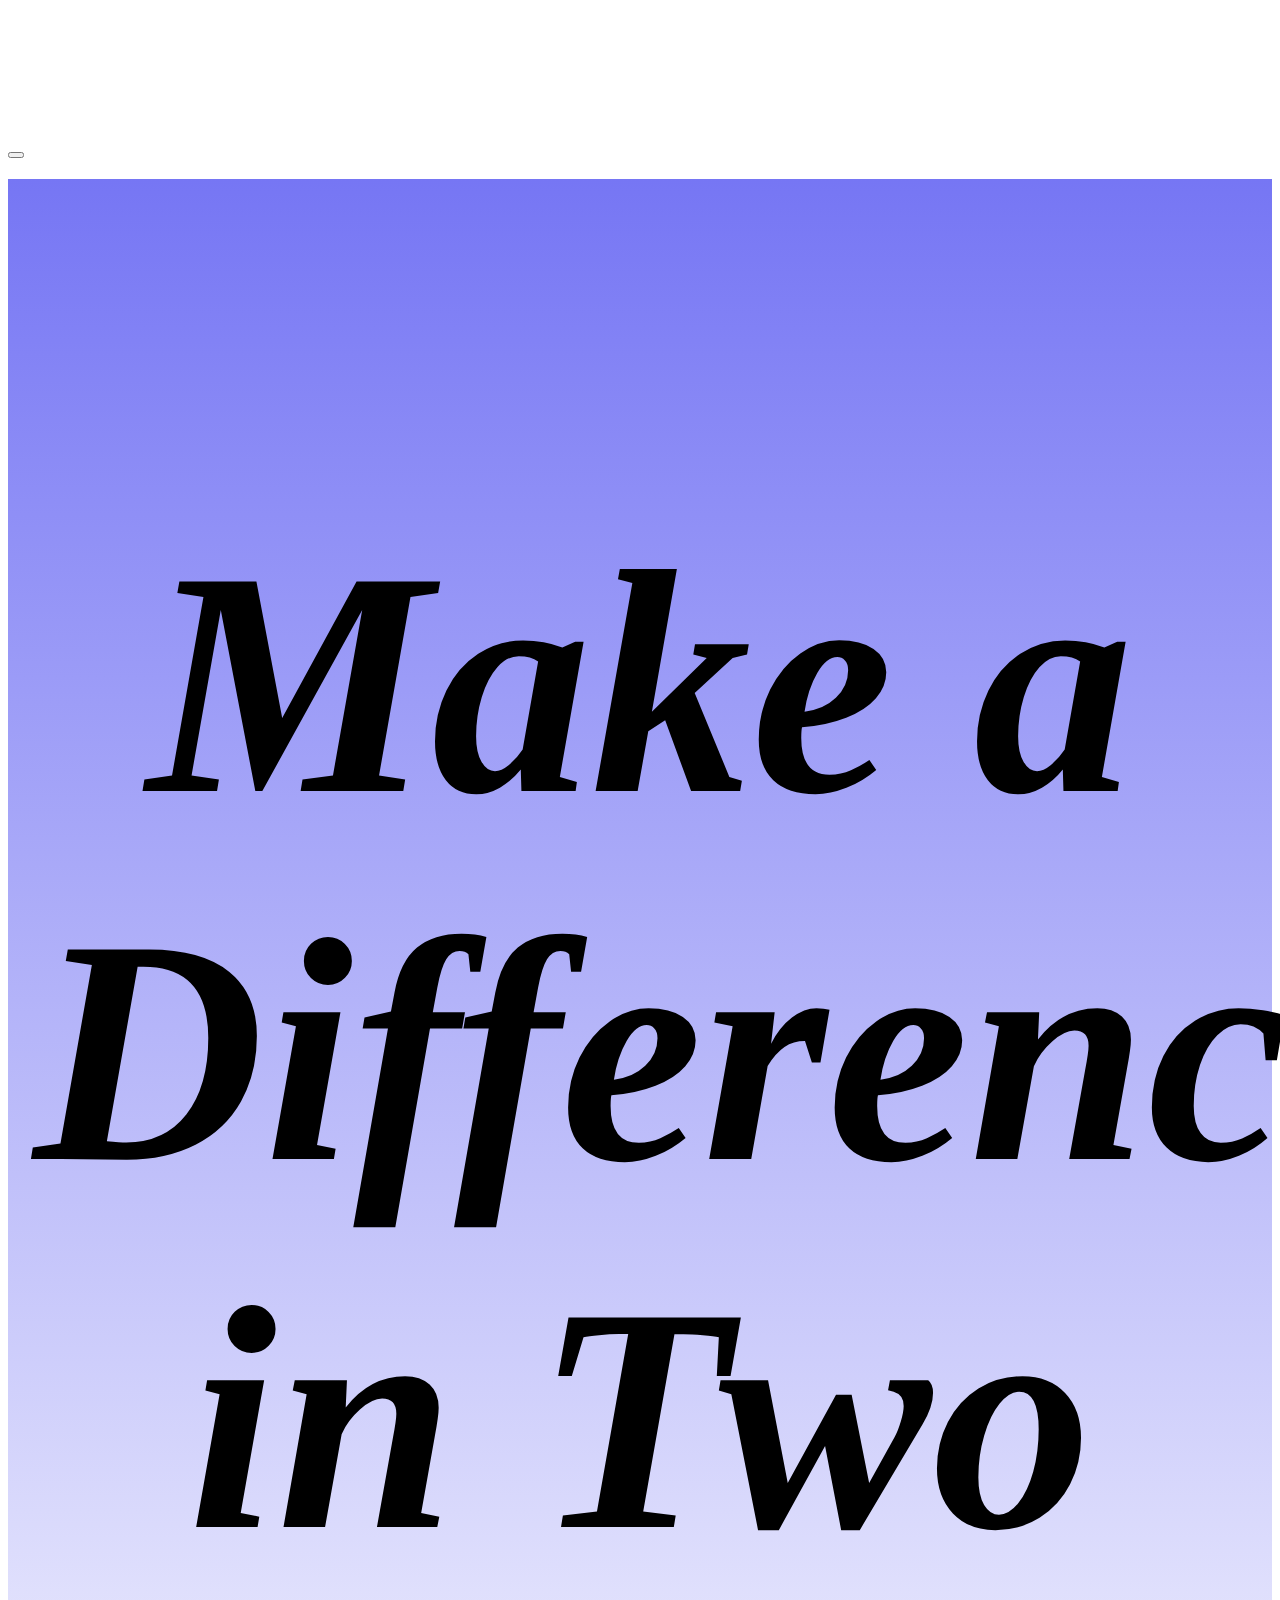
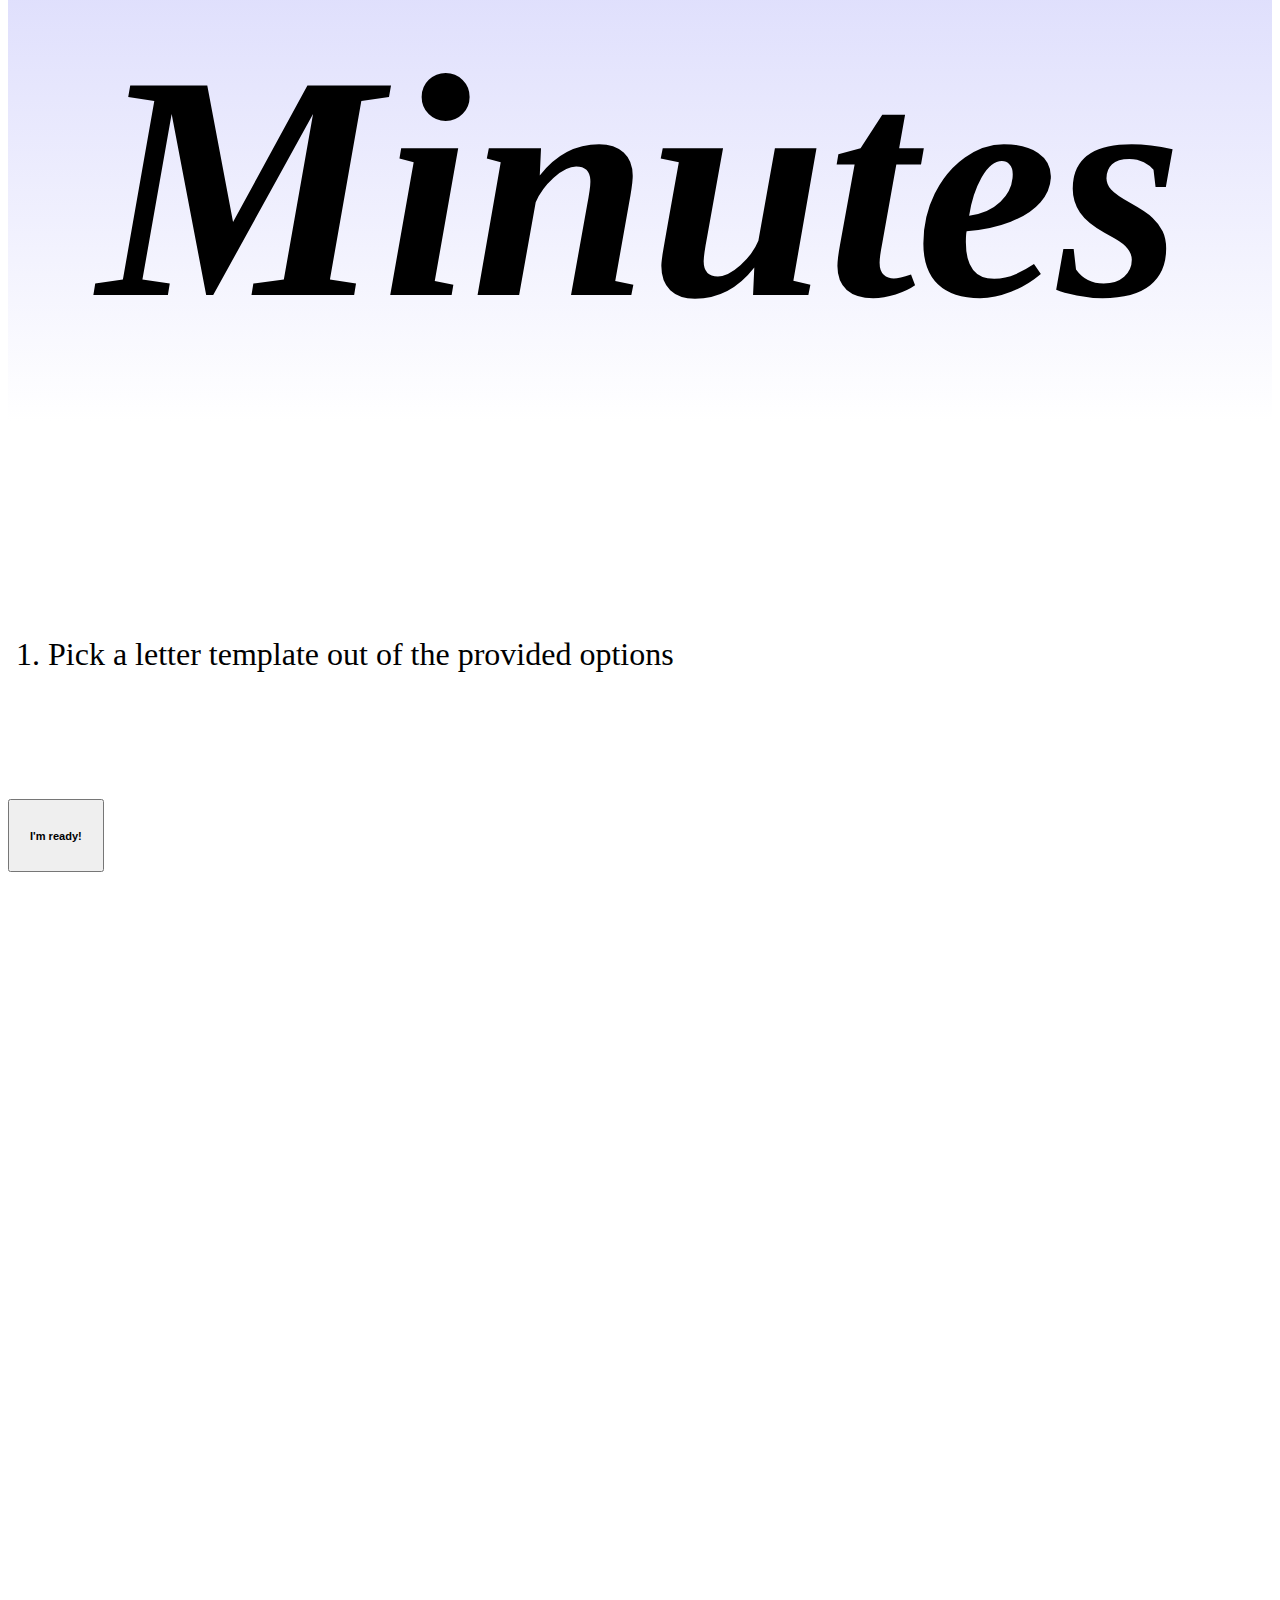
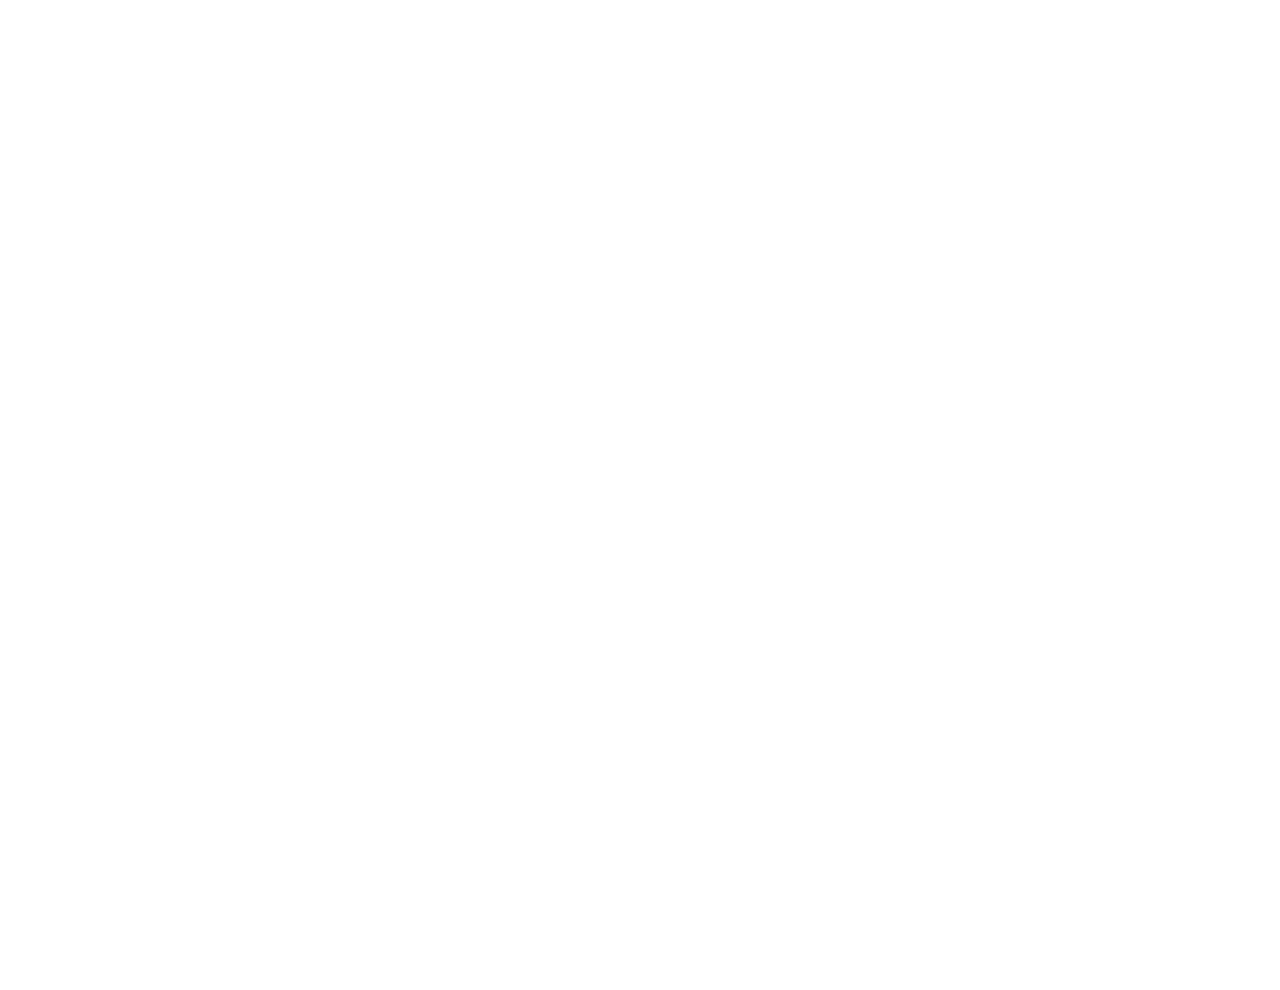
==== letterWriting.html @ d70fb276 "Add files via upload" ====
<!-- on state policy on densification -->
<!-- rate of densification is what's concerning -->
<!-- appropriate development, appropriate rate -->
<!-- say something emotional at the beginning -->
<!-- one letter counts as 30 people - make a difference -->

<!-- pages -->
  <!-- introduce densification issues - key terms and description -->
  <!-- letter writing page - sent to clerk and ask that it's forwarded as official correspondence - mayor in council -->
  <!-- info to resources - events, contacts -->

<!DOCTYPE html>
<html lang="en">
<head>
    <link href="styles.css" rel="stylesheet">
    <link href="https://cdn.jsdelivr.net/npm/bootstrap@5.3.2/dist/css/bootstrap.min.css" rel="stylesheet" integrity="sha384-T3c6CoIi6uLrA9TneNEoa7RxnatzjcDSCmG1MXxSR1GAsXEV/Dwwykc2MPK8M2HN" crossorigin="anonymous">
    <title>Letter Writing</title>
</head>
<body>

    <!--  -->
  
  <!-- *********navigation********** -->

    <!-- *******navigation******** -->
    <div class="collapse" id="navbarToggleExternalContent" data-bs-theme="dark">
      <div class="bg-dark p-4">
        <span class="text-body-secondary"><a href="index.html">Home</a></span><br>
        <span class="text-body-secondary"><a href="letterWriting.html">Letter Writing</a></span><br>
        <span class="text-body-secondary"><a>More Info</a></span><br>
      </div>
    </div>
    <nav class="navbar navbar-dark bg-dark">
      <div class="container-fluid">
        <h3 id="title">Kingston Sustainable Development</h3>
        <button class="navbar-toggler" type="button" data-bs-toggle="collapse" data-bs-target="#navbarToggleExternalContent" aria-controls="navbarToggleExternalContent" aria-expanded="false" aria-label="Toggle navigation">
          <span class="navbar-toggler-icon"></span>
        </button>
      </div>
    </nav>



  <!-- *********header******** -->
  <header class="banner">
    <!-- <h1>Inner Harbour</h1> -->
    <h1 class="display-1" style="padding: 2%; padding-bottom: 4%;"><b><em>Make a Difference in Two Minutes</b></em></h1>
  </header>  
  
      


  <!-- ************how it works********* -->
  <div class="container" id="explanation">



    <div style="font-size: 2em;" class="instructions container">
      <ol>
        <li id="simple" style="transition-duration: 0.5s;" class="h3">Pick a letter template out of the provided options</li>
        <li id="efficient" style="transition-duration: 0.5s;" class="h3">Personalize the letter by signing your name</li>
        <li id="effective" style="transition-duration: 0.5s;" class="h3">Send it to the city!</li>
      </ol>
      <button class="btn btn-success h5" id="ready" style="padding:10px 20px;margin: 20px 0px;"><h5>I'm ready!</h5></button>
    </div>

  </div>



    <!-- ********** step 1 ********* -->

<article>
    <div class="step1 step-container container">

      <h2 class="step">Step 1: Pick a Letter Template</h2>

      <label for="letterChoice" class="h4">Choose your letter template:</label>

      <select name="letterChoice" id="letterChoice" style="padding: 5px 10px;border-radius: 10px;" class="h4">
        <option value="chooseLetter">Choose a template</option>
        <option value="letter1">Letter 1</option>
        <option value="letter2">Letter 2</option>
        <option value="letter3">Letter 3</option>
      </select>
      
      <div class="accordion" id="accordionExample">
        <div class="card">
          <div class="card-header" id="headingOne">
            <h5 class="mb-0">
              <h4 type="button" data-toggle="collapse" data-target="#collapseOne" aria-expanded="true" aria-controls="collapseOne">
                Letter Option #1 (click to view)
              </h4>
            </h5>
          </div>
            <div id="collapseOne" class="collapse" aria-labelledby="headingOne" data-parent="#accordionExample">
              <div class="card-body" id="letterOne">
                TO: THE CITY HALL CLERK OF KINGSTON, ONTARIO;
REQUEST TO BE FORWARDED AS OFFICIAL CORRESPONDENCE TO THE MAYOR, COUNCIL, AND ALL RELEVANT STAFF ON PLANNING AND DEVELOPMENT ISSUES <br>
Dear Mayor, Kingston City Council, and Council Staff
My name is ________. I am writing as a concerned citizen of Kingston, who urges you to strongly consider the alarming rate of commercial development and densification currently occurring in Kingston’s historic downtown. 
I recognize the positive impact of development on access to housing and enhancing our downtown core. and do not believe that the city should adopt an “anti-development” attitude. However, I also am firm in my belief that we, as citizens, and you as our government, have the obligation to protect the unique historical character of Kingston with development that is appropriate to the scale of our downtown. 
As proud Kingstonians, we also have the obligation to protect those who don’t have the voice to advocate for themselves - our environment. I implore you to consider the impact of densification on our trees, our turtles, and other wildlife and elements of the natural world who themselves do not have a voice to raise on this issue. 
For the sake of protecting the history, character, and environment of our special city, I ask you to please consider the extent, rate, and scale at which you adopt ongoing and future densification projects in Kingston’s downtown core and surrounding areas.
Thank you so much for your consideration.
Sincerely,
__________

              </div>
            </div>
          </div>
          <div class="card">
            <div class="card-header" id="headingTwo">
              <h5 class="mb-0">
                <h4 class="collapsed" type="button" data-toggle="collapse" data-target="#collapseTwo" aria-expanded="false" aria-controls="collapseTwo">
                  Letter Option #2 (click to view)
                </h4>
              </h5>
            </div>
            <div id="collapseTwo" class="collapse" aria-labelledby="headingTwo" data-parent="#accordionExample">
              <div class="card-body">
                TO: THE CITY HALL CLERK OF KINGSTON, ONTARIO;
REQUEST TO BE FORWARDED AS OFFICIAL CORRESPONDENCE TO THE MAYOR, COUNCIL, AND ALL RELEVANT STAFF ON PLANNING AND DEVELOPMENT ISSUES <br>
Dear Mayor, Kingston City Council, and Council Staff
My name is ________, and I am writing to raise my voice on the issue of densification in downtown Kingston. If left unchecked, I am concerned that the current rate of densification that we are seeing poses risks to the environment, local businesses, and historical character of our unique “Limestone City.”
I applaud the efforts of the city to reduce urban sprawl, improve the downtown core’s economic promise, and increase affordable housing in our beautiful city. However valiant these initiatives have been, in seeking social progress, we must not compromise the most special aspects of Kingston: our historic downtown core and our rich natural environment. 
I am not asking the council to stop all development and densification efforts, as this would be antithetical to our shared goals of growth and improvement of our city for all Kingstonians. I instead implore you to wield your power and responsibility as council with wisdom, by ensuring that appropriate development happens, at an appropriate rate, and at an appropriate scale when considering which projects to implement in our city.
Thank you so much for your consideration.
Sincerely,
__________

              </div>
            </div>
          </div>
          <div class="card">
            <div class="card-header" id="headingThree">
              <h5 class="mb-0">
                <h4 class="collapsed" type="button" data-toggle="collapse" data-target="#collapseThree" aria-expanded="false" aria-controls="collapseThree">
                  Letter Option #3 (click to view)
                </h4>
              </h5>
            </div>
            <div id="collapseThree" class="collapse" aria-labelledby="headingThree" data-parent="#accordionExample">
              <div class="card-body">
                TO: THE CITY HALL CLERK OF KINGSTON, ONTARIO;
REQUEST TO BE FORWARDED AS OFFICIAL CORRESPONDENCE TO THE MAYOR, COUNCIL, AND ALL RELEVANT STAFF ON PLANNING AND DEVELOPMENT ISSUES <br>
Dear Mayor, Kingston City Council, and Council Staff
My name is ________. In writing this letter today, I appeal to your sense of duty and care as a proud Kingstonian, who is concerned about the impacts of rapid development and densification that is taking place in our historic downtown. I am writing to speak out to protect the future of our city, environment, and home. 
Specifically, I am concerned with the lack of information and transparency on how the council proposes to maintain the heritage of the downtown while also planning for one of the greatest population influxes in the past century - an increase in population in the thousands. I am also worried about how densification will impact our nature and access to green spaces, and all of the animal and plant species who rely on the beautiful natural environment of Kingston as their home.
I believe that processes of development and densification in our downtown absolutely do provide benefits to those who live in our city, now and in the future. However, not all densification is created equal.  To employ a responsible mindset when developing and densifying, the council must consider the impacts of such projects on all aspects of our city, including our historical character, our environment, and the well-being of our residents. 
Sincerely,
__________

              </div>
            </div>
          </div>
        </div>
        <button class="btn btn-success h5" id="next1" style="margin: 20px 0px"><h5>Continue to Step 2 ➜</h5></button>

    </div>




    <!-- *********letter  ********** -->
    
    
    <!-- <div class="letter container">
        <p>Dear Official name</p>
        <p>Lorem ipsum, dolor sit amet consectetur adipisicing elit. Saepe, ullam labore nam impedit veniam dicta, accusantium doloremque at ea eos inventore quae consequuntur unde, neque tempora? Blanditiis aspernatur repellendus ullam?</p>
        <p>blah blah</p>
        <p>from,</p><br>
        <p id="name-text">your full name</p> 
    </div> -->





    <!-- ********step 2********* -->

    <div class="step2 step-container container">
      <div class="form">

      <h2 class="step">Step 2: Sign Your Name</h2>
      <!-- *********form********** -->
      <!-- name, where your from, position -->
      <!-- feature previous barrie event as upcoming then previous featured event -->
      <!-- gala semi formal no clear cuts kingston nov 4 -->
      <!-- info in most recent news letter for semi formal -->
      <!-- <form class="form-control container" style="width: 50% !important;"> -->
        <h4>Personalize Your Letter</h4>  
          <div class="mb-3">
                <label class="form-label h6" for="fname" style="width: 50% !important;">Full Name:</label>
                <input class="form-control" type="text" id="fname" name="fname">
          </div>
        
        </div>
        <button class="btn btn-success h5" id="next2" style="margin: 10px 0px;"><h5>Continue to Step 3 ➜</h5></button>
      <!-- </form> -->
  </div>

    <!-- *********step 3******** -->
    <div class="step3 step-container container">
    <h2 class="step">Step 3: Send it to the City!</h2>
    <h4>Here's your letter:</h4>
    <p id="textbox">Lorem ipsum, dolor sit amet consectetur adipisicing elit. Hic voluptatum numquam harum laudantium. Necessitatibus incidunt eos nisi! Sint magnam illo, voluptate nihil molestias, neque modi expedita rem deserunt voluptates exercitationem.</p>
    <!-- buttons -->
    <div class="buttons"> 
      <button class="btn btn-success after-form"><a href="mailto:bjohnson@cityofkingston.ca?bcc=robin.and26@gmail.com&subject=Sustainable Development in Kingston&body=Some body text here"><h5>Send Your Letter to the Mayor</h5></a></button><br>
    </div>
  </div>
  </article>

    

    <script src="https://cdn.jsdelivr.net/npm/jquery@3.5.1/dist/jquery.min.js"></script>
    <script src="https://cdn.jsdelivr.net/npm/bootstrap@4.5.2/dist/js/bootstrap.min.js"></script>
    <script src="https://cdn.jsdelivr.net/npm/@popperjs/core@2.11.8/dist/umd/popper.min.js" integrity="sha384-I7E8VVD/ismYTF4hNIPjVp/Zjvgyol6VFvRkX/vR+Vc4jQkC+hVqc2pM8ODewa9r" crossorigin="anonymous"></script>
    <script src="https://cdn.jsdelivr.net/npm/bootstrap@5.3.2/dist/js/bootstrap.min.js" integrity="sha384-BBtl+eGJRgqQAUMxJ7pMwbEyER4l1g+O15P+16Ep7Q9Q+zqX6gSbd85u4mG4QzX+" crossorigin="anonymous"></script>
    <script src="script.js"></script>
</body>
</html>
---- styles.css ----
a{
    text-decoration: none !important;
    color: white !important;
    transition-duration: 0.3s;
}

a:hover{
    color:green !important;
}

nav{
    padding: 20px 0px !important;
}





body {
background-color:white !important;
}

.exp-container{
    display: flex !important;
    flex-wrap: wrap !important;
    gap: 40px;
}

.blue-block{
    background-color: rgba(117, 117, 254, 0.301);
    padding: 20px 40px;
    margin-left: 20px;
    
}

.green-block{
    background-color: rgba(180, 239, 180, 0.3);
    padding: 20px 40px;
}

.flexProCons{
    display: flex;
    flex-wrap: wrap;
    gap: 5px;
}

.info{
    box-sizing: border-box;
    width: 50%;
    flex:1;
    margin: 0 20px;
}

.prosCons{
    width:50%;
    margin: 0 20px;

}
  



.banner{
    background-image: linear-gradient(rgb(118, 118, 244), white);
    color:black;
    text-align: center;
    padding-top: 80px;
    font-size: 10em !important;

}

#title{
    color:white !important;
    border-radius: 10px 0px 0px 10px;
}

nav a{
    color: white !important;
    margin: 20px;
}

.navbar-nav a{
    color:white !important;
}

article{
    margin:2%;
    color:black;
}

.step{
    padding: 10px 0px;
    color: black;
}

.step-container {
    position: relative;
    width: 90%; /* Adjust the width as needed */
    /* height: 200px;  */

.step2{
    position: absolute;
    top:20%;
}

.step1 .step2 .step3{
    padding:2% 0%;
}

.accordion{
    padding: 3% 0%;
    width: 80%;
}


select{
    border-radius: 10px;
    outline: #d3e2d9 2px solid;
    padding: 0.5% 0%;
}

label{
    padding:1.5% 0%;
}

.form{
    width:40%;
}

button{
    padding: 0.5% 2% !important;
}

#explanation{
    display: flex !important;
    gap: 20px;
}

.hop-animation {
    text-align: center;
}

@keyframes hop {
    0% {
        transform: translateY(0); /* Initial position */
    }
    50% {
        transform: translateY(-20px); /* Hop up */
    }
    100% {
        transform: translateY(0); /* Back to the initial position */
    }
}

.hop-animation h1 {
    animation: hop 1s ease-in-out;
}

@media (max-width: 600px) {
    .exp-container {
      flex-direction: column;
    }
  
    .info,
    .prosCons {
      width: 80%;
    }
  }

.grey-section{
    background-color: rgb(239, 237, 237) !important;
    padding: 20px 0px;
}
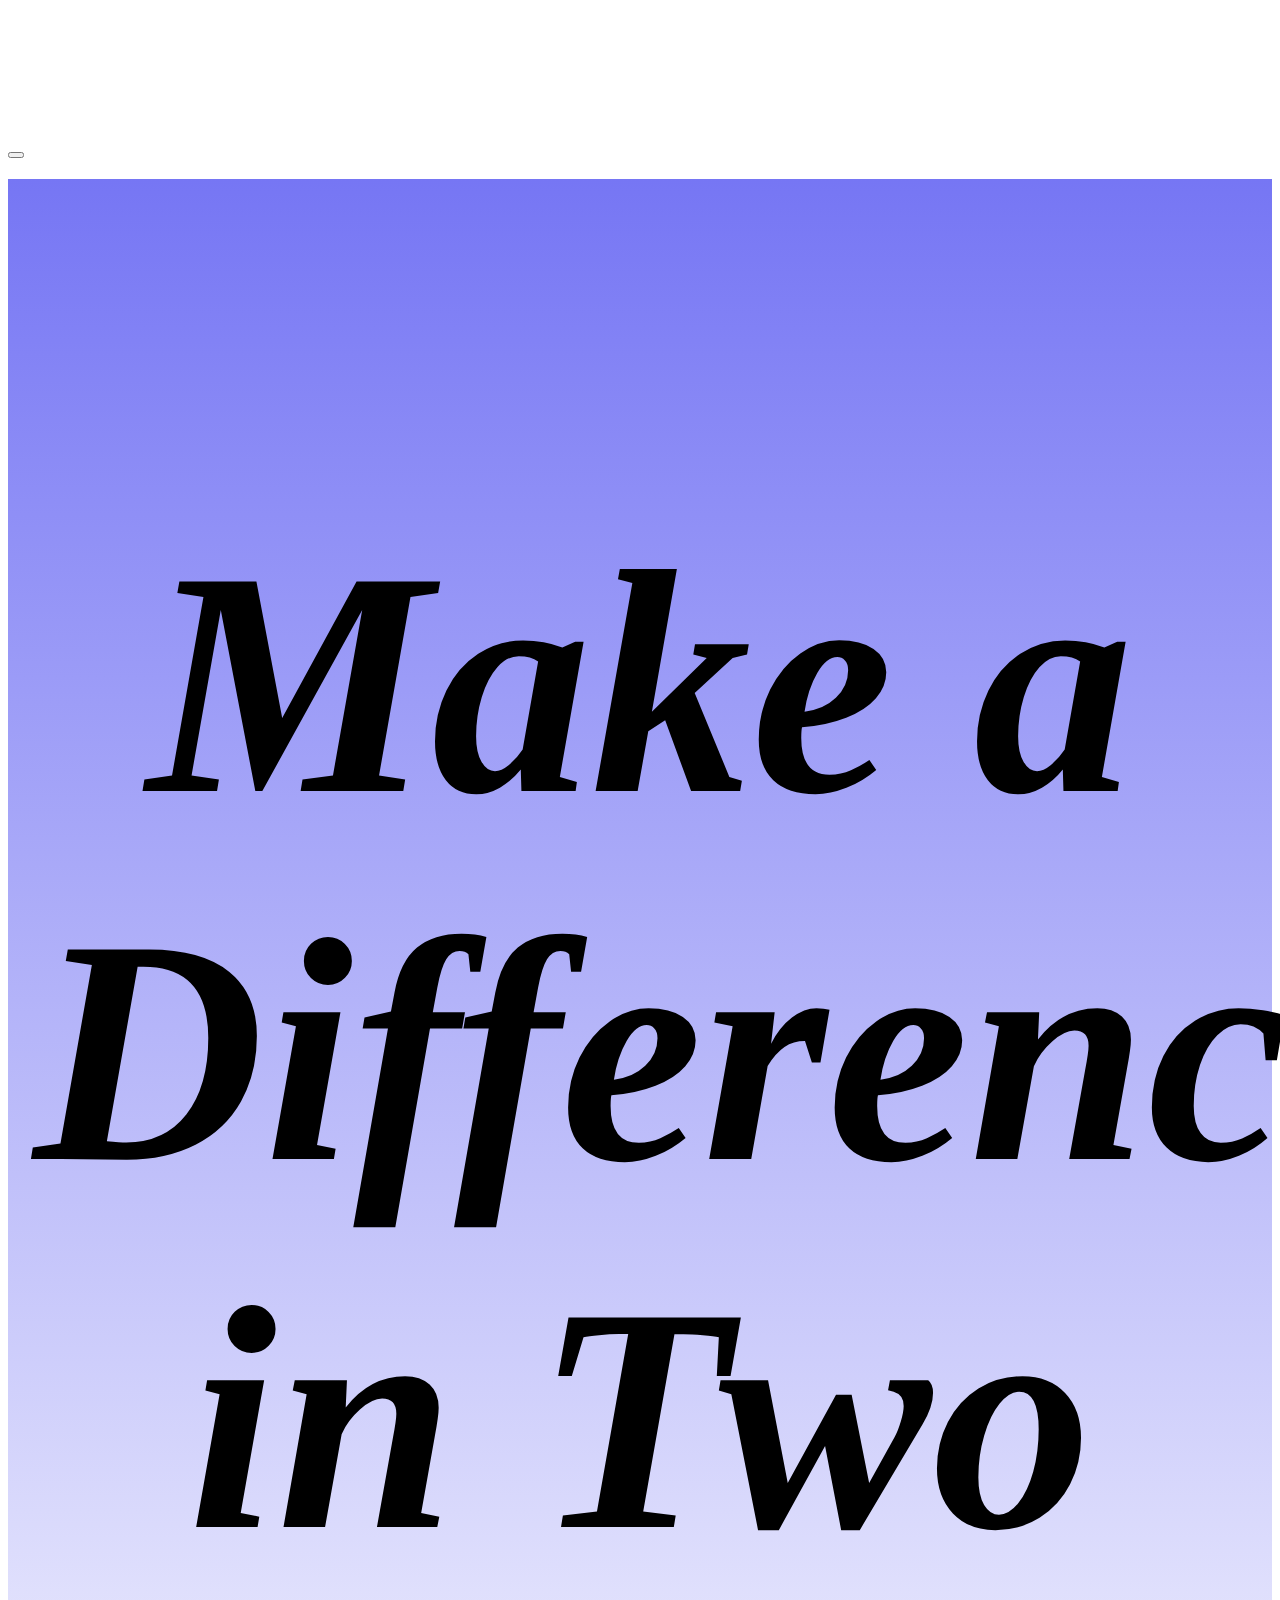
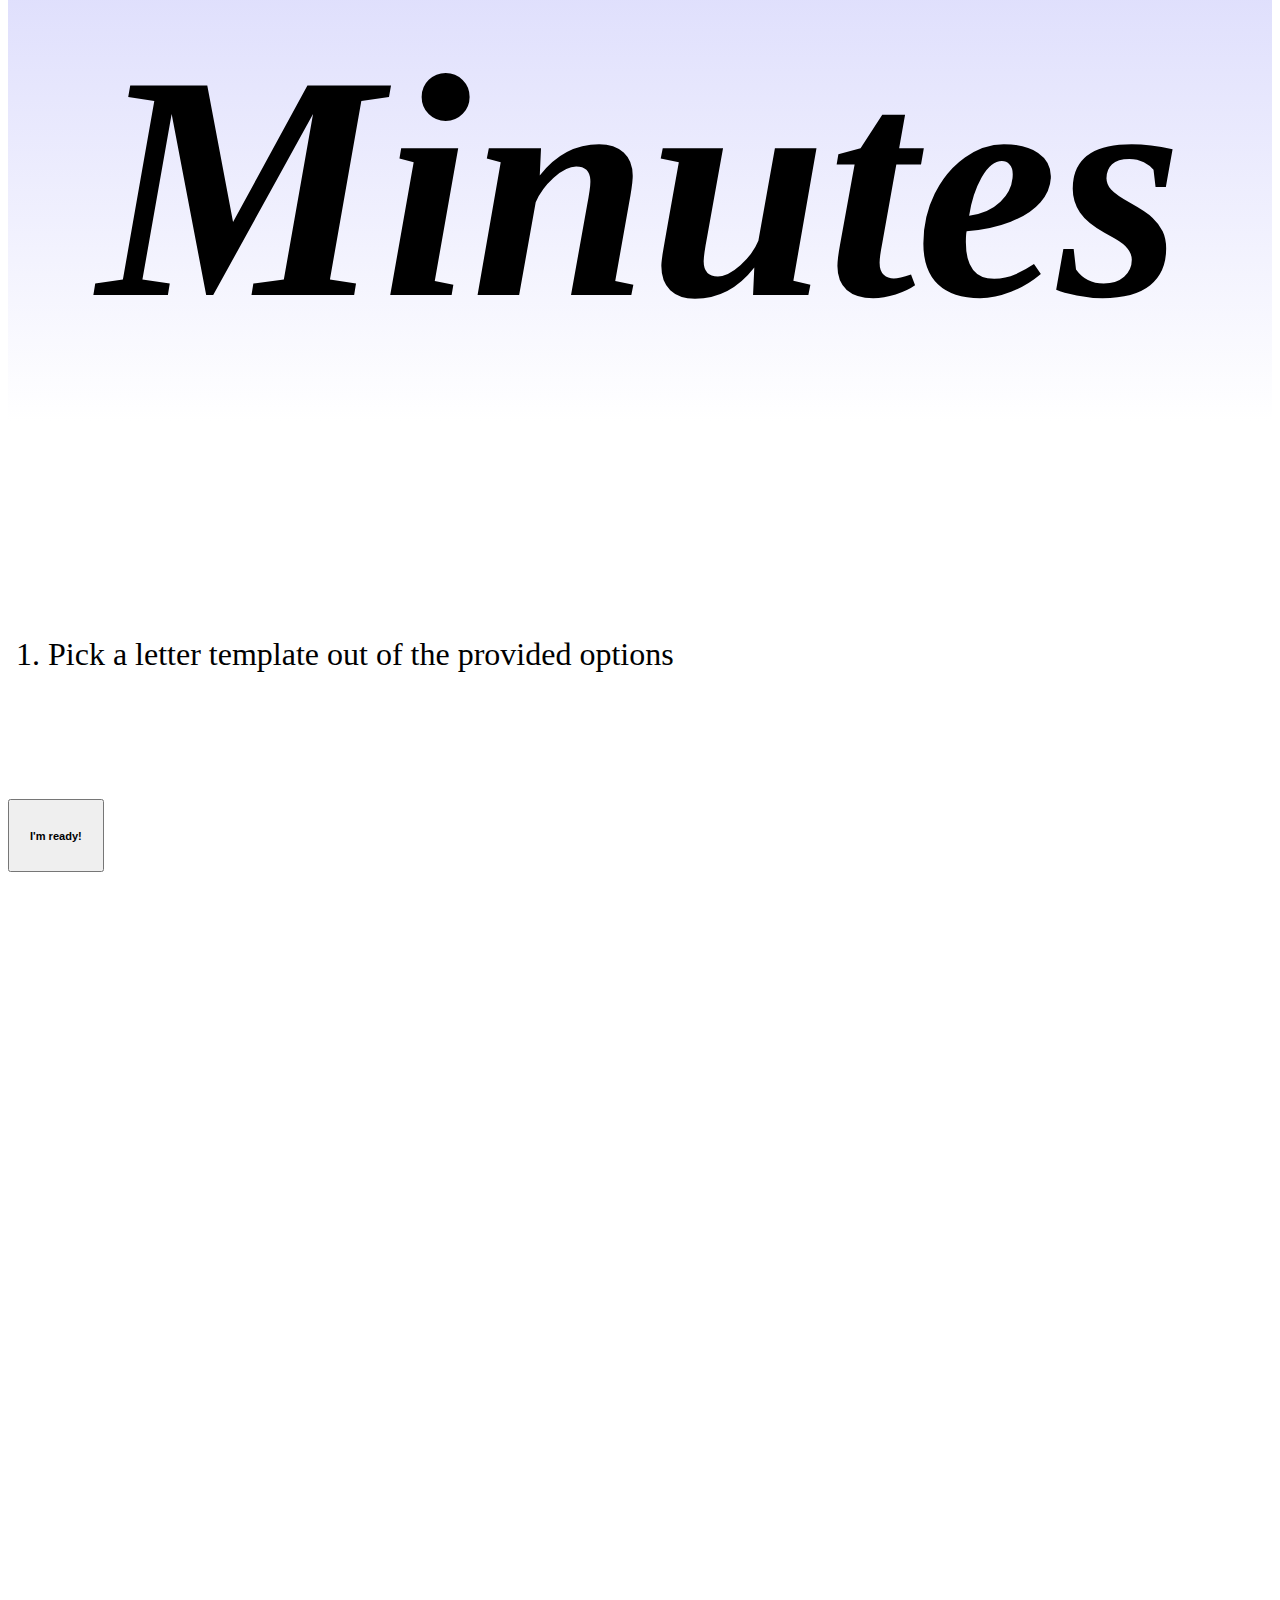
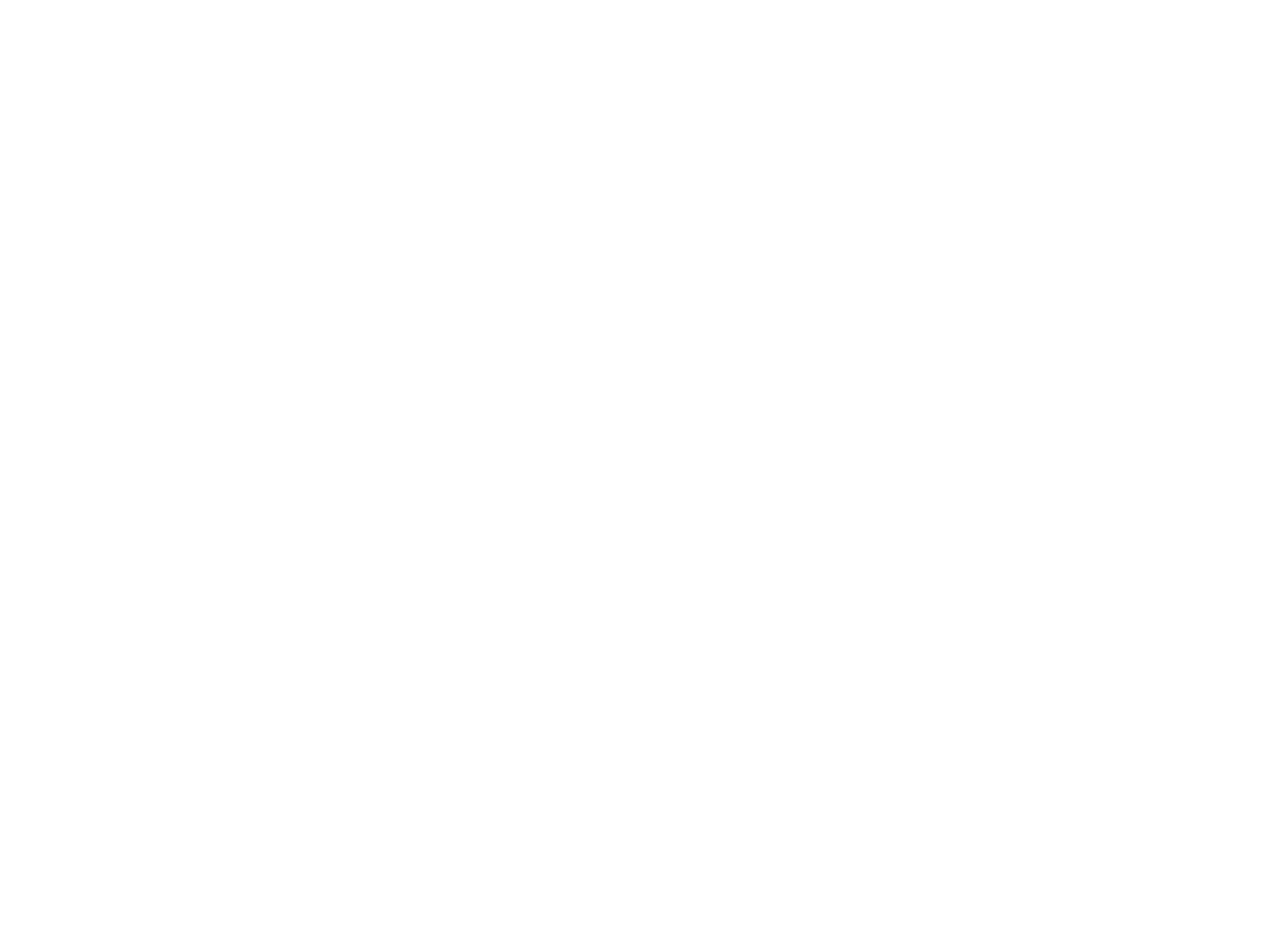
==== commit 513e1193: "Add files via upload" ====
--- a/letterWriting.html
+++ b/letterWriting.html
@@ -207,7 +207,9 @@
     <p id="textbox">Lorem ipsum, dolor sit amet consectetur adipisicing elit. Hic voluptatum numquam harum laudantium. Necessitatibus incidunt eos nisi! Sint magnam illo, voluptate nihil molestias, neque modi expedita rem deserunt voluptates exercitationem.</p>
     <!-- buttons -->
     <div class="buttons"> 
-      <button class="btn btn-success after-form"><a href="mailto:bjohnson@cityofkingston.ca?bcc=robin.and26@gmail.com&subject=Sustainable Development in Kingston&body=Some body text here"><h5>Send Your Letter to the Mayor</h5></a></button><br>
+      <!-- <button class="btn btn-success after-form"><a href="mailto:bjohnson@cityofkingston.ca?cc=robin.and26@gmail.com&bcc=robin.and26@gmail.com&subject=Mail from our Website&body=Some body text here">Send Your Letter to the Mayor</a></button><br> -->
+      <a class="btn btn-success after-form" id="send" href="mailto:bjohnson@cityofkingston.ca?cc=robin.and26@gmail.com, anotheremail@example.com, &bcc=robin.and26@gmail.com&subject=Sustainable Densification in Kingston&body=Some body text here">Send Email</a>
+      <a href="mailto:bjohnson@cityofkingston.ca?subject=Mail from our Website">Send Email2</a>
     </div>
   </div>
   </article>
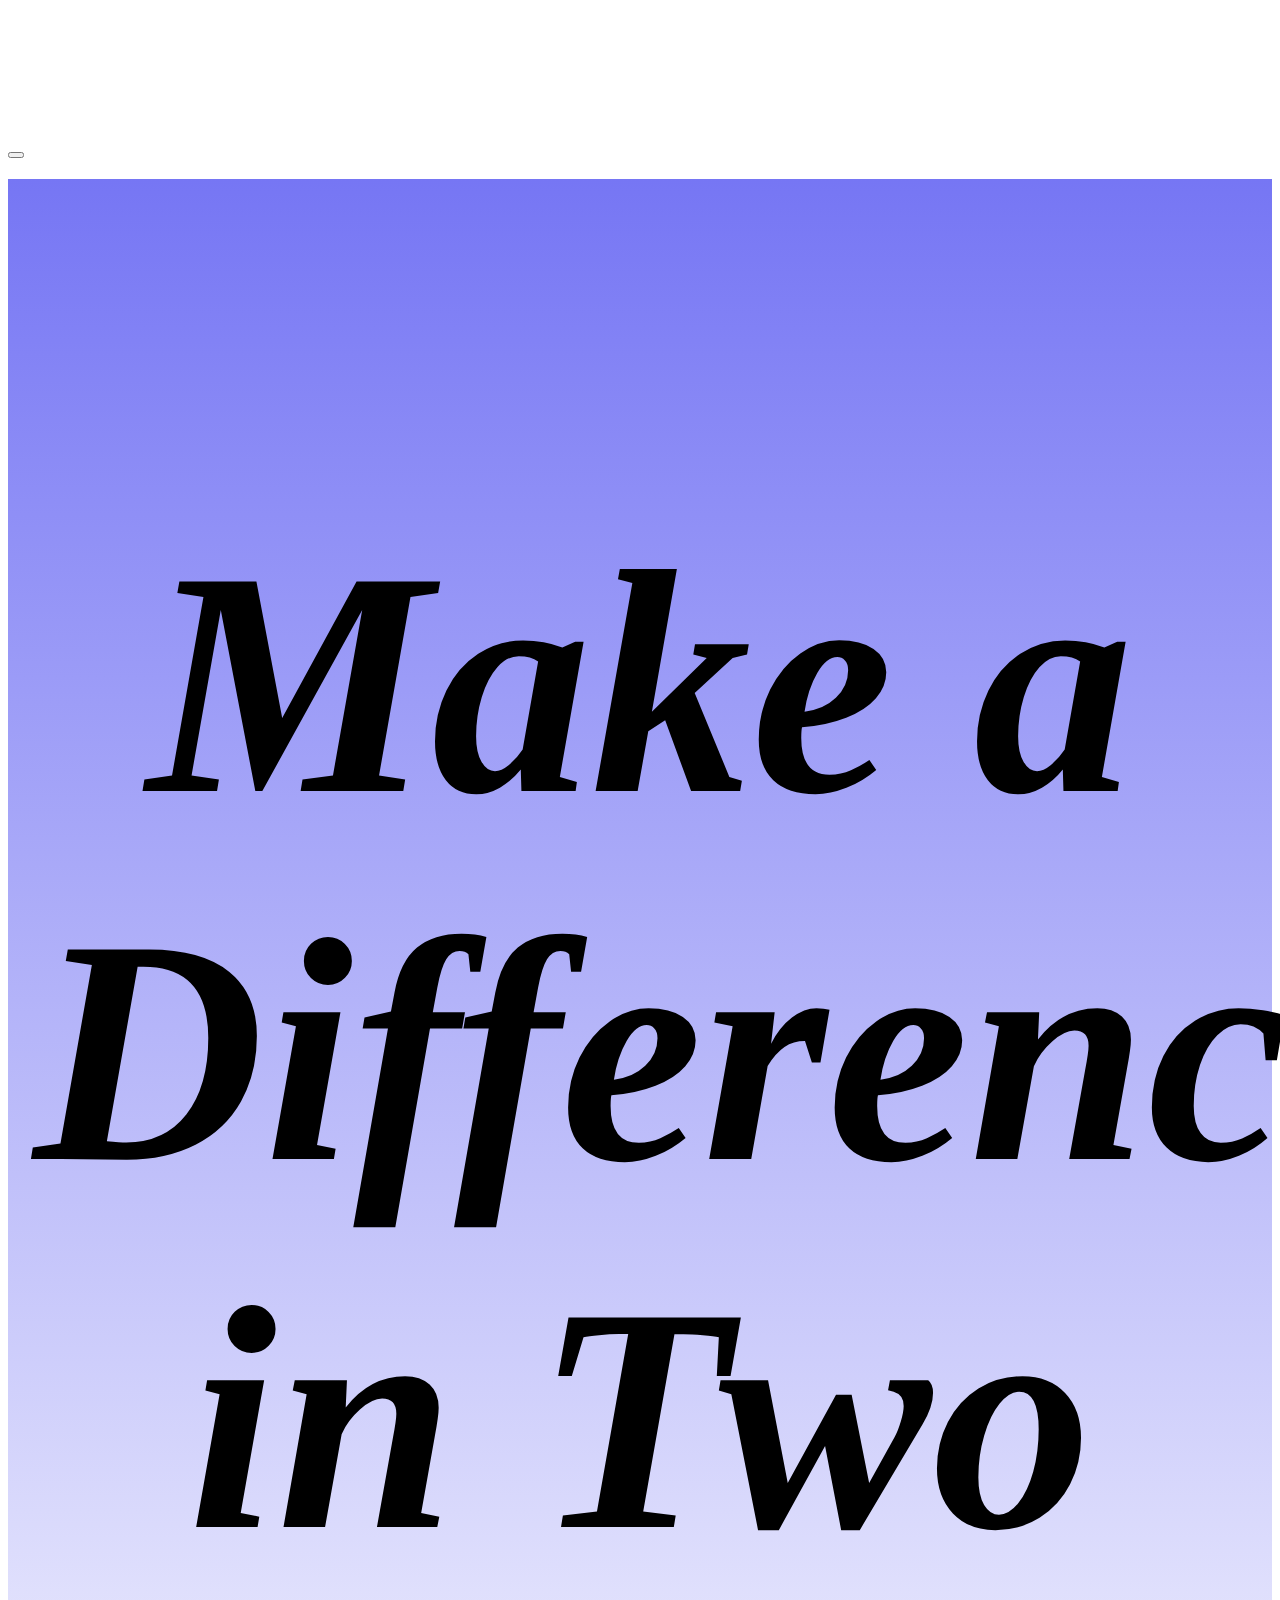
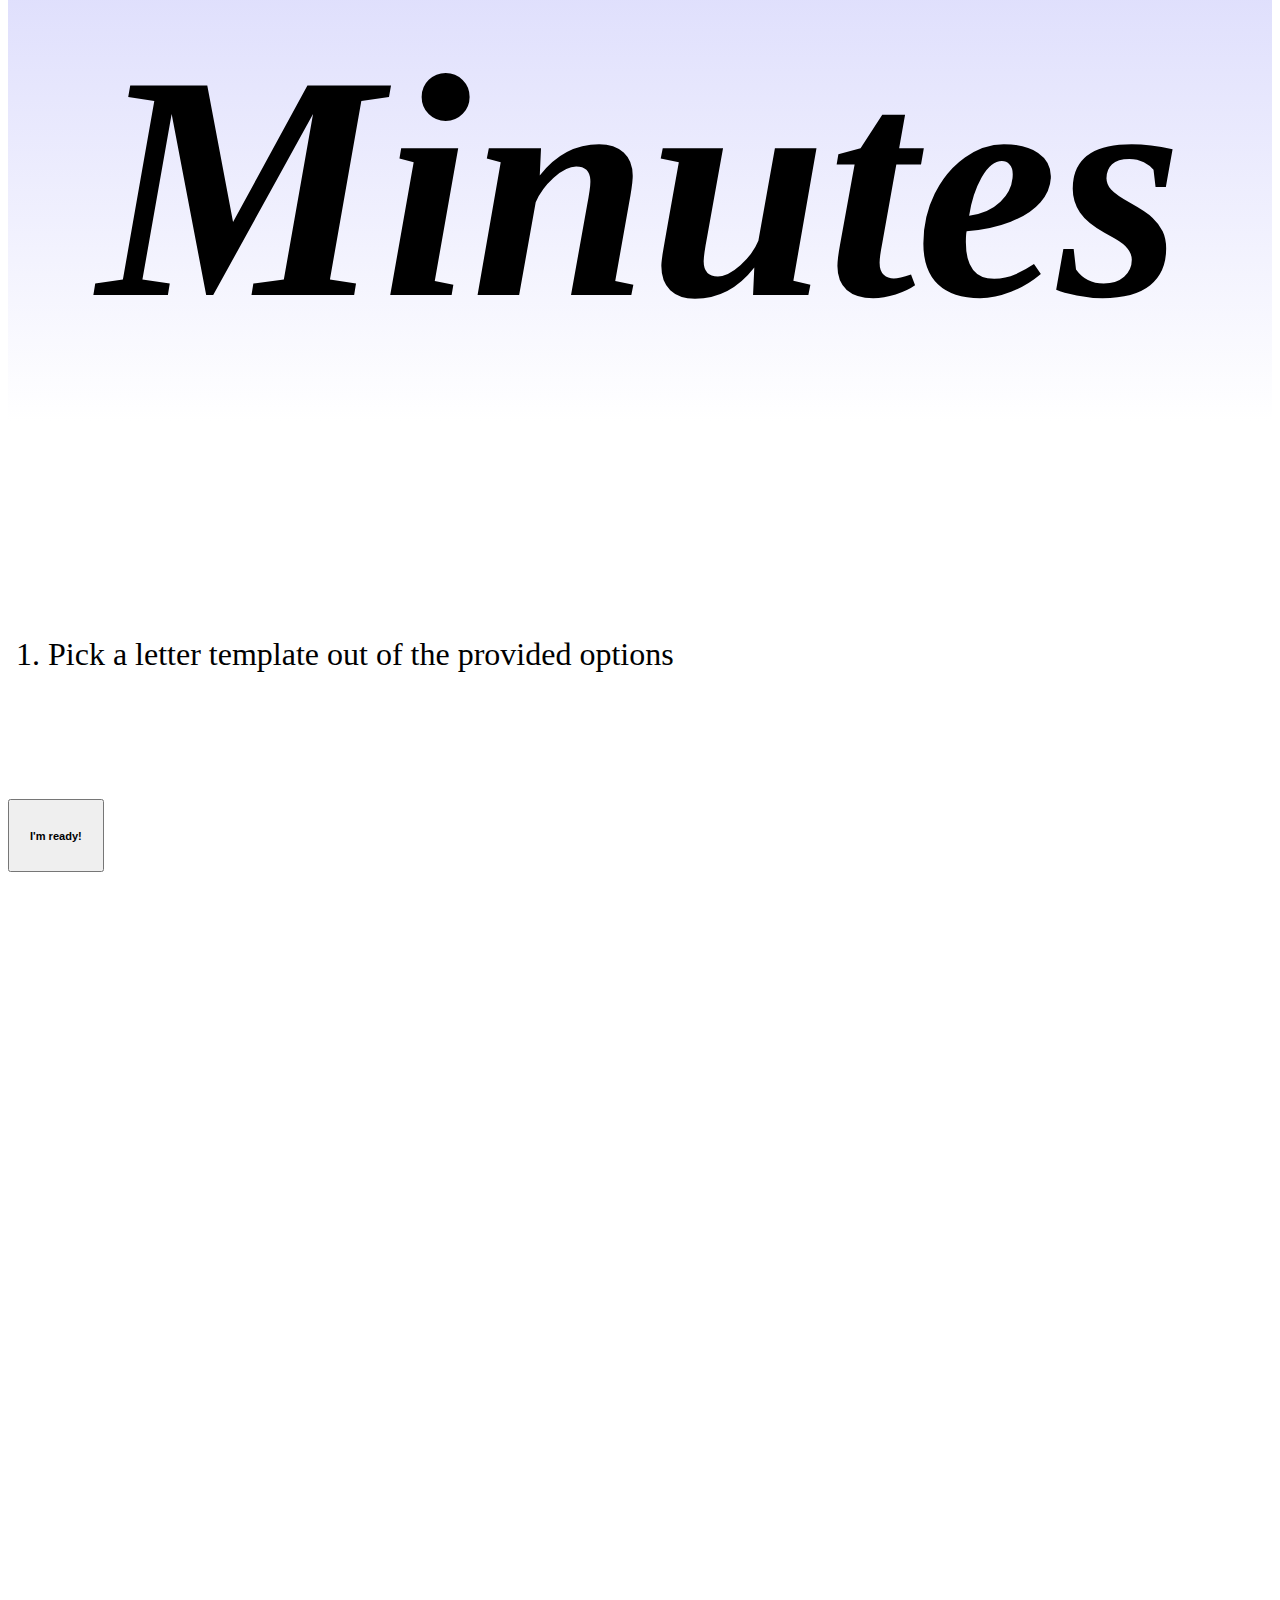
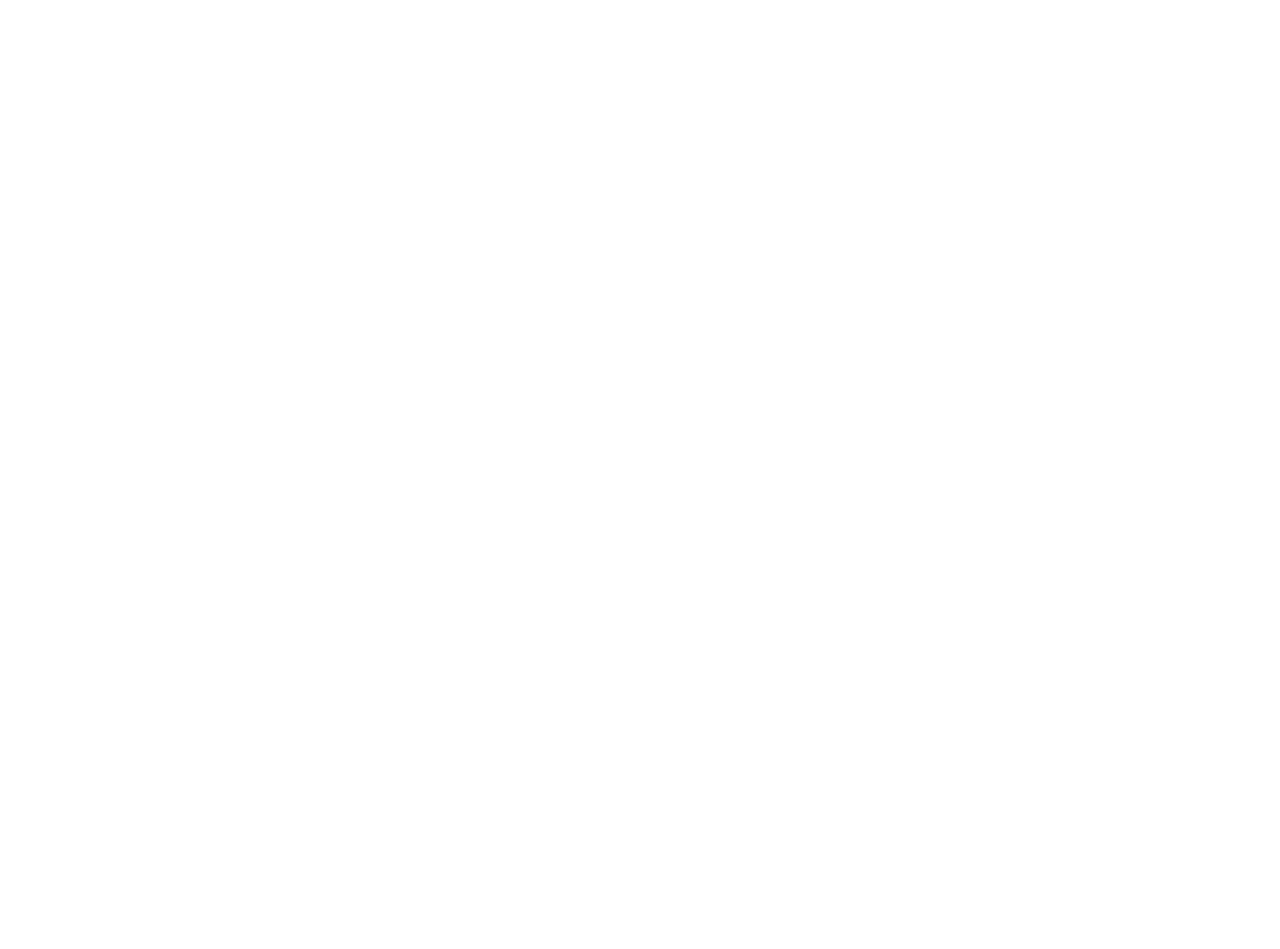
==== commit 4c97a1a6: "Add files via upload" ====
--- a/letterWriting.html
+++ b/letterWriting.html
@@ -208,8 +208,8 @@
     <!-- buttons -->
     <div class="buttons"> 
       <!-- <button class="btn btn-success after-form"><a href="mailto:bjohnson@cityofkingston.ca?cc=robin.and26@gmail.com&bcc=robin.and26@gmail.com&subject=Mail from our Website&body=Some body text here">Send Your Letter to the Mayor</a></button><br> -->
-      <a class="btn btn-success after-form" id="send" href="mailto:bjohnson@cityofkingston.ca?cc=robin.and26@gmail.com, anotheremail@example.com, &bcc=robin.and26@gmail.com&subject=Sustainable Densification in Kingston&body=Some body text here">Send Email</a>
-      <a href="mailto:bjohnson@cityofkingston.ca?subject=Mail from our Website">Send Email2</a>
+      <h4><a class="btn btn-success after-form h5" id="send" href="mailto:bjohnson@cityofkingston.ca?cc=robin.and26@gmail.com, anotheremail@example.com, &bcc=robin.and26@gmail.com&subject=Sustainable Densification in Kingston&body=Some body text here">Send Email</a></h4>
+      
     </div>
   </div>
   </article>
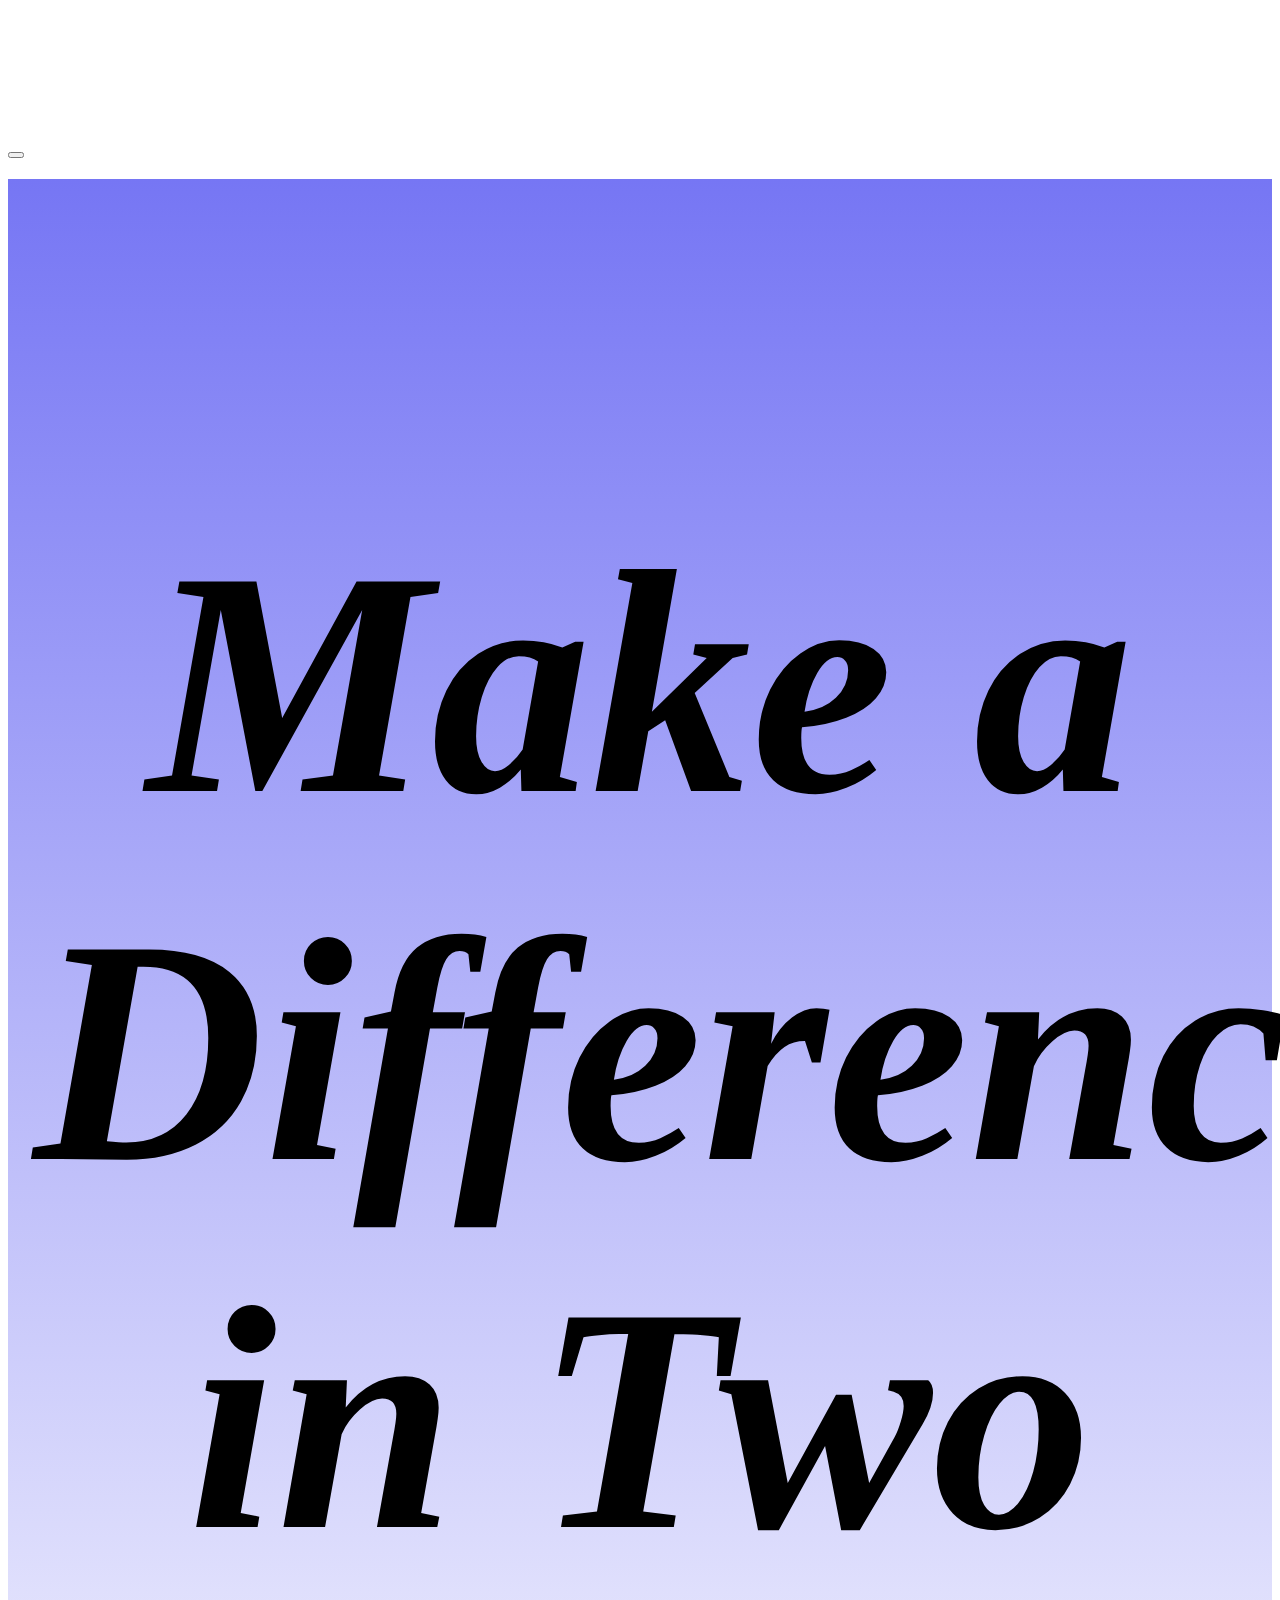
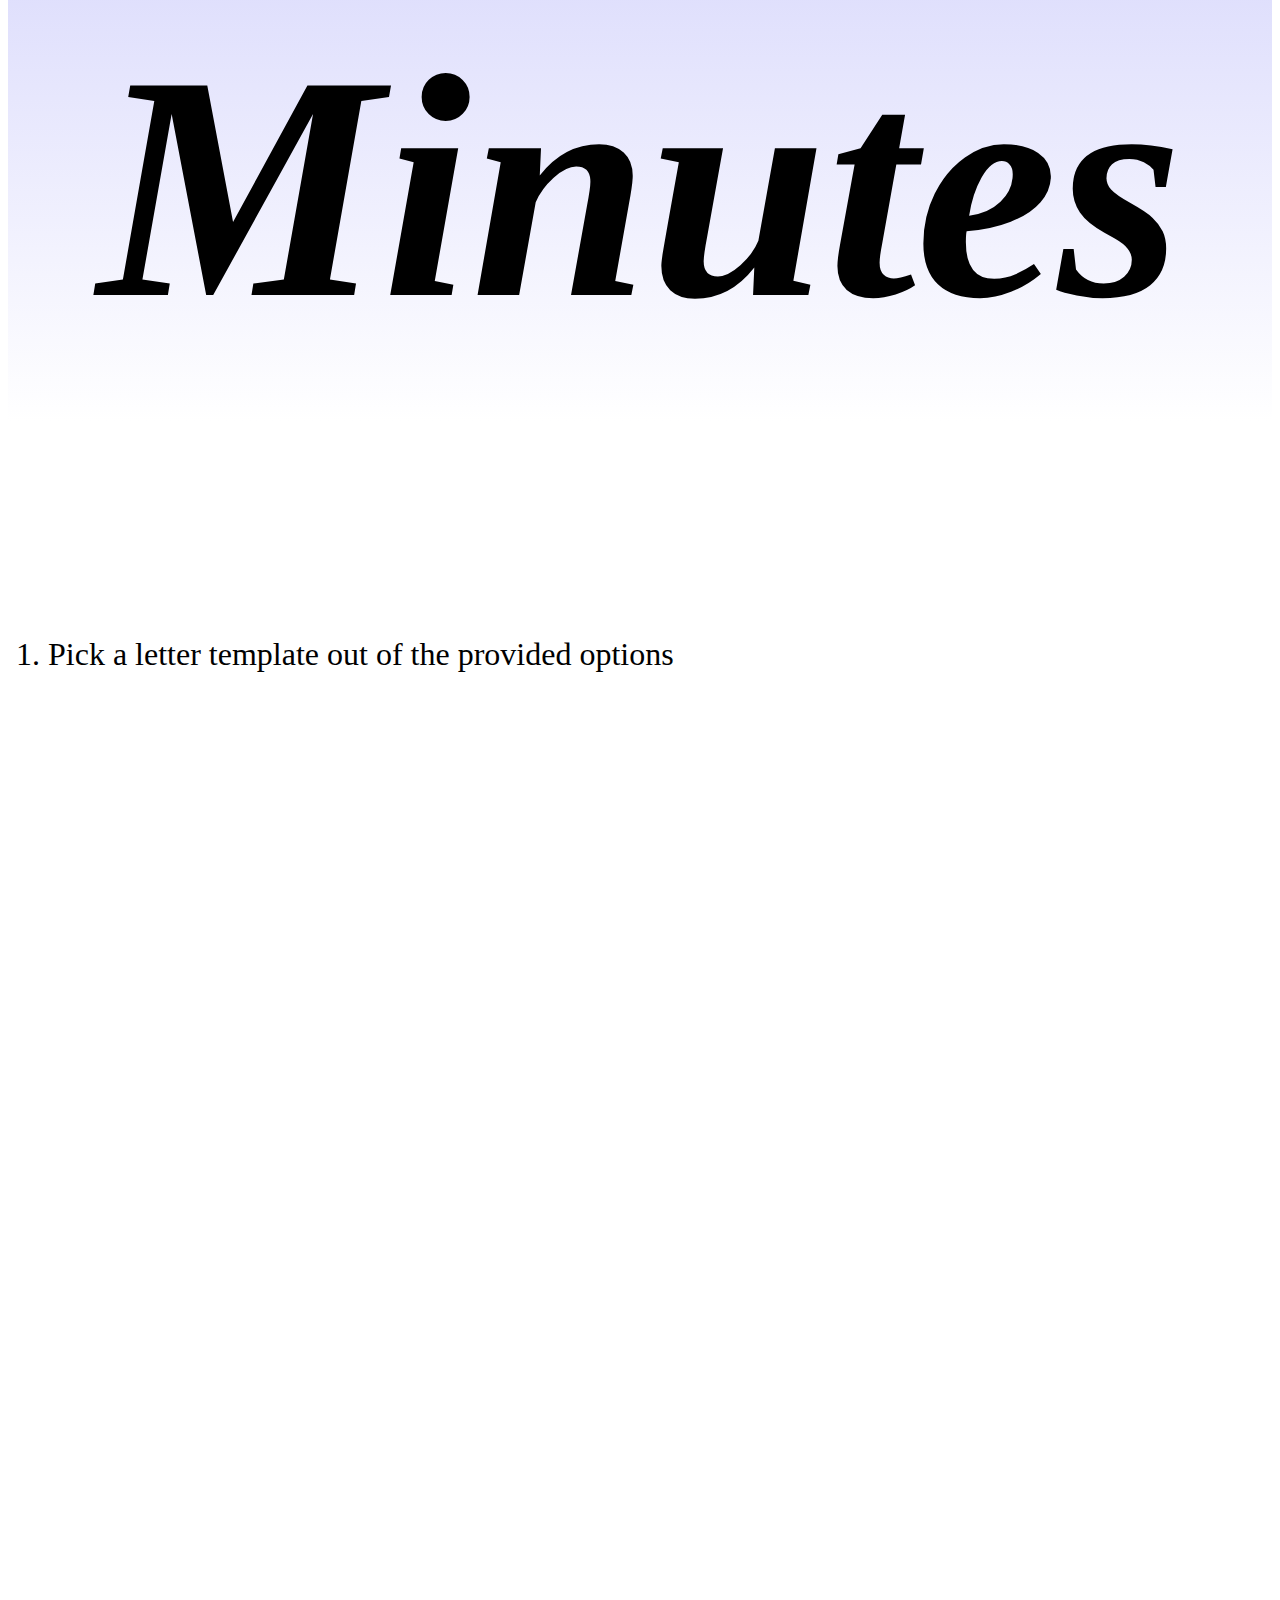
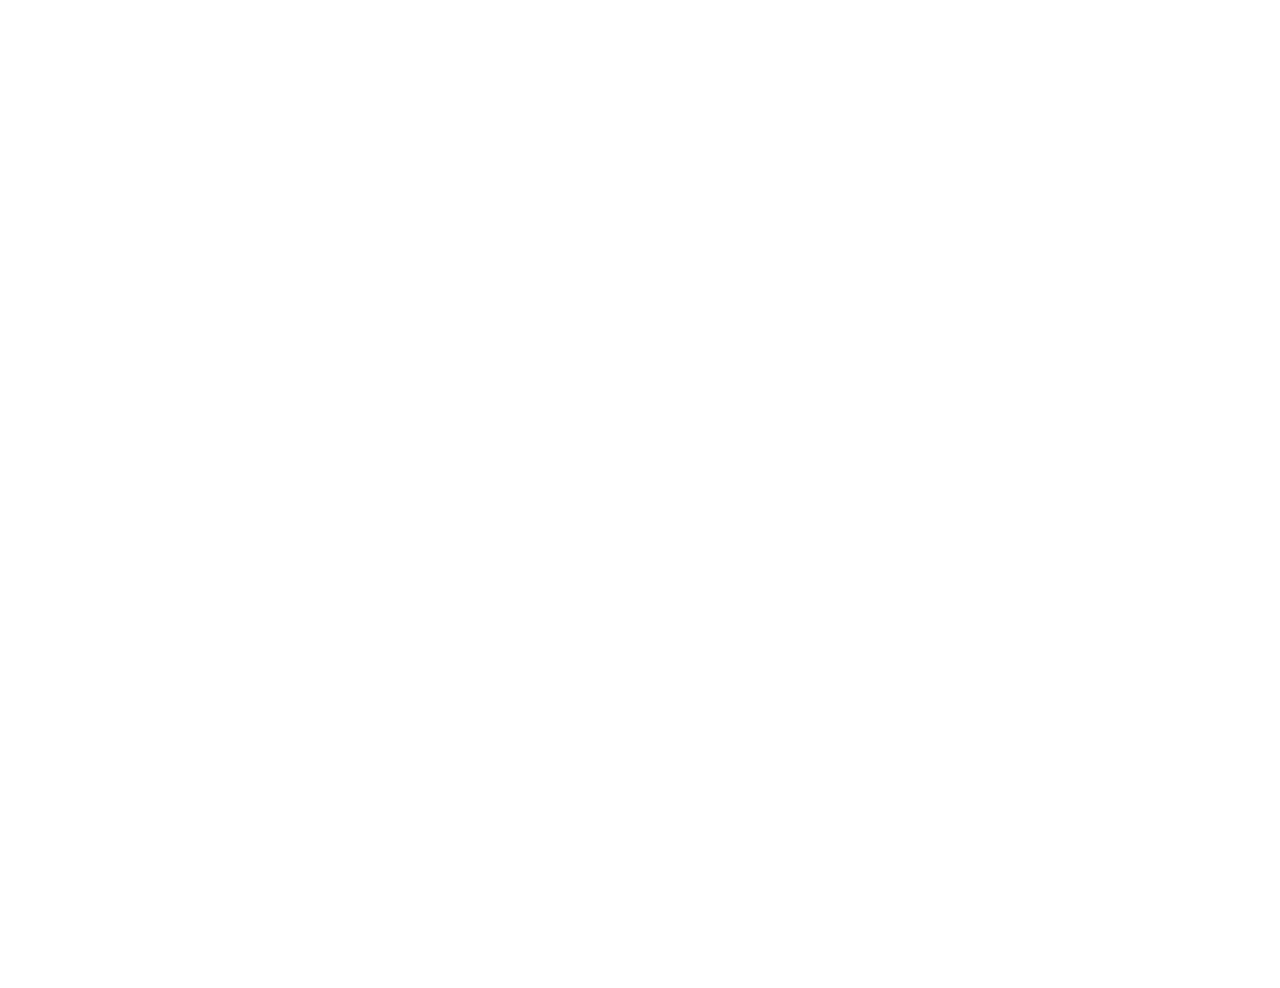
==== commit 027af699: "Add files via upload" ====
--- a/letterWriting.html
+++ b/letterWriting.html
@@ -23,6 +23,7 @@
   <!-- *********navigation********** -->
 
     <!-- *******navigation******** -->
+    <!-- *******navigation******** -->
     <div class="collapse" id="navbarToggleExternalContent" data-bs-theme="dark">
       <div class="bg-dark p-4">
         <span class="text-body-secondary"><a href="index.html">Home</a></span><br>
@@ -61,7 +62,7 @@
         <li id="efficient" style="transition-duration: 0.5s;" class="h3">Personalize the letter by signing your name</li>
         <li id="effective" style="transition-duration: 0.5s;" class="h3">Send it to the city!</li>
       </ol>
-      <button class="btn btn-success h5" id="ready" style="padding:10px 20px;margin: 20px 0px;"><h5>I'm ready!</h5></button>
+      <button class="btn btn-success h5" id="ready" style="padding:10px 20px;margin: 20px 0px; transition-duration: 0.5s;"><h5>I'm ready!</h5></button>
     </div>
 
   </div>
@@ -211,13 +212,17 @@
       <h4><a class="btn btn-success after-form h5" id="send" href="mailto:bjohnson@cityofkingston.ca?cc=robin.and26@gmail.com, anotheremail@example.com, &bcc=robin.and26@gmail.com&subject=Sustainable Densification in Kingston&body=Some body text here">Send Email</a></h4>
       
     </div>
+    <!-- The text field -->
+    <p id="noWork" style="color: blue !important; cursor: pointer;">My email browser did not open</p>
+
   </div>
+  
   </article>
 
     
 
-    <script src="https://cdn.jsdelivr.net/npm/jquery@3.5.1/dist/jquery.min.js"></script>
-    <script src="https://cdn.jsdelivr.net/npm/bootstrap@4.5.2/dist/js/bootstrap.min.js"></script>
+    <!-- <script src="https://cdn.jsdelivr.net/npm/jquery@3.5.1/dist/jquery.min.js"></script>
+    <script src="https://cdn.jsdelivr.net/npm/bootstrap@4.5.2/dist/js/bootstrap.min.js"></script> -->
     <script src="https://cdn.jsdelivr.net/npm/@popperjs/core@2.11.8/dist/umd/popper.min.js" integrity="sha384-I7E8VVD/ismYTF4hNIPjVp/Zjvgyol6VFvRkX/vR+Vc4jQkC+hVqc2pM8ODewa9r" crossorigin="anonymous"></script>
     <script src="https://cdn.jsdelivr.net/npm/bootstrap@5.3.2/dist/js/bootstrap.min.js" integrity="sha384-BBtl+eGJRgqQAUMxJ7pMwbEyER4l1g+O15P+16Ep7Q9Q+zqX6gSbd85u4mG4QzX+" crossorigin="anonymous"></script>
     <script src="script.js"></script>
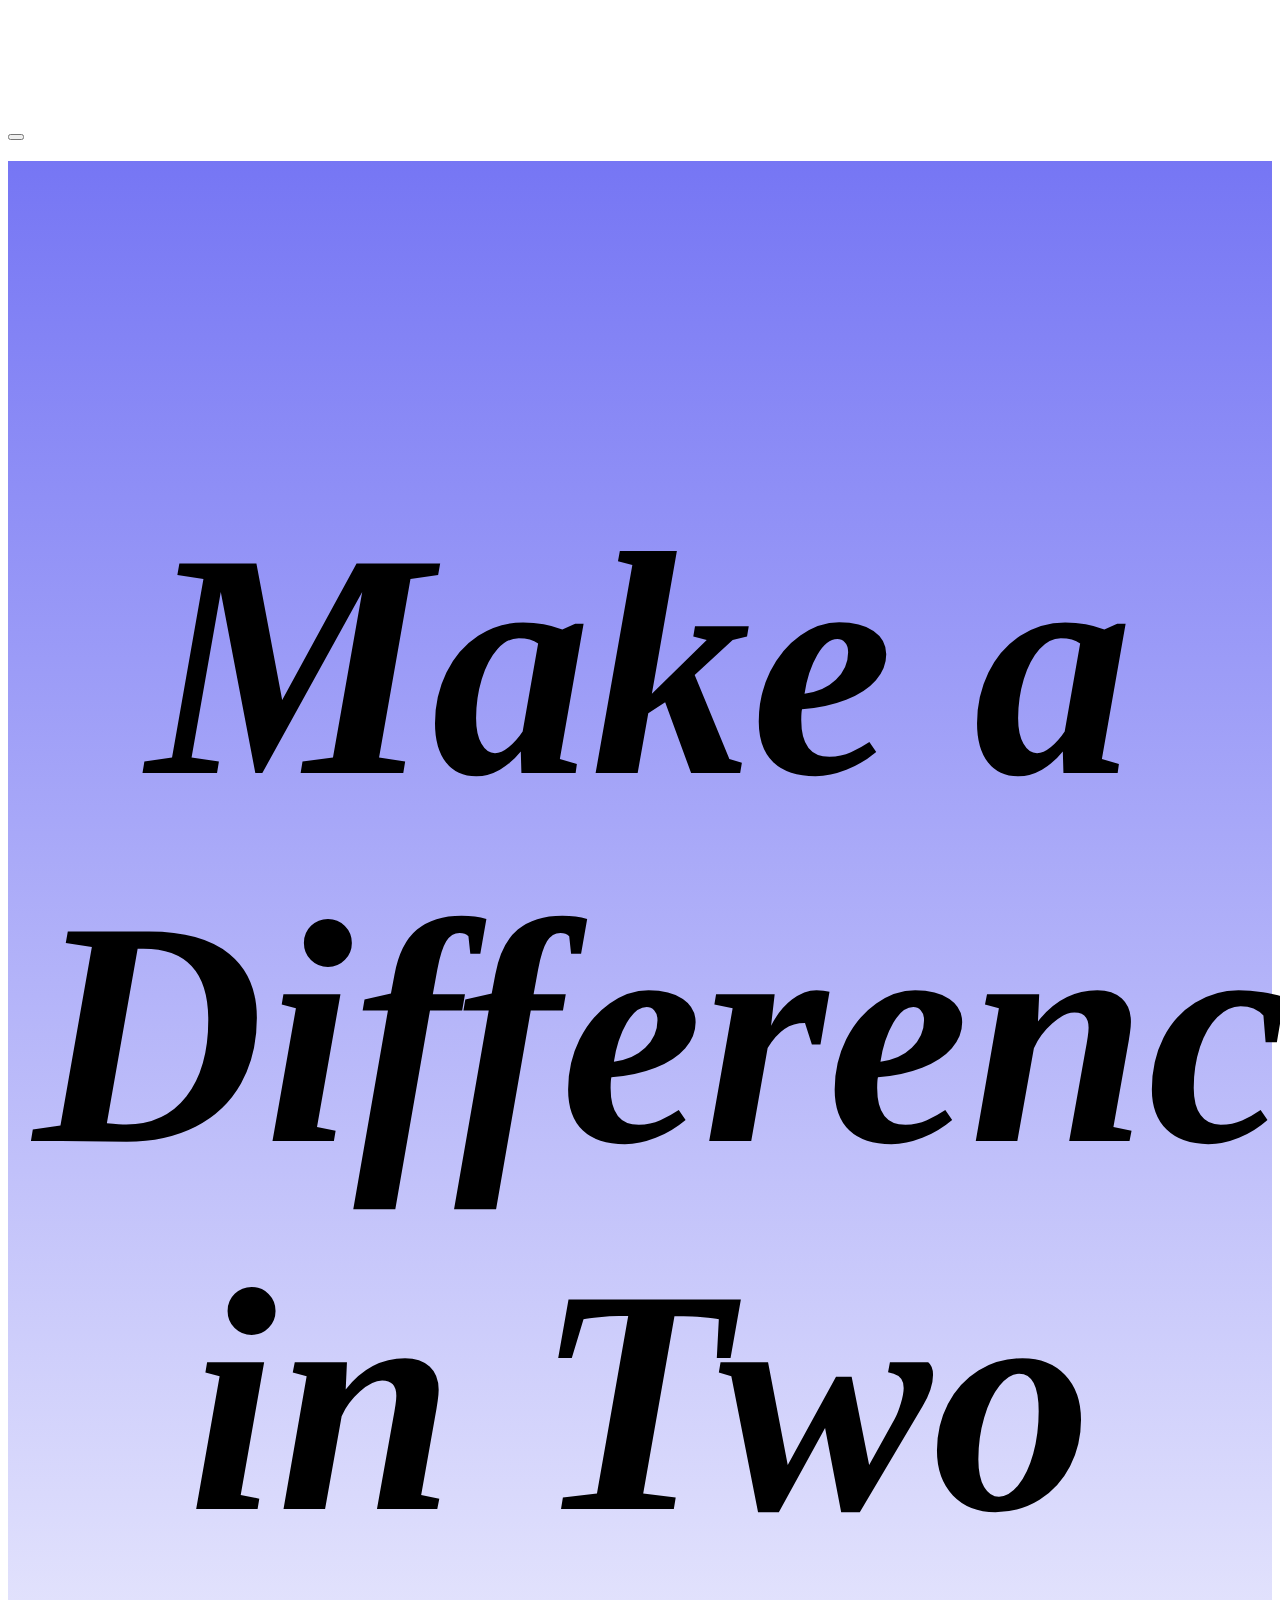
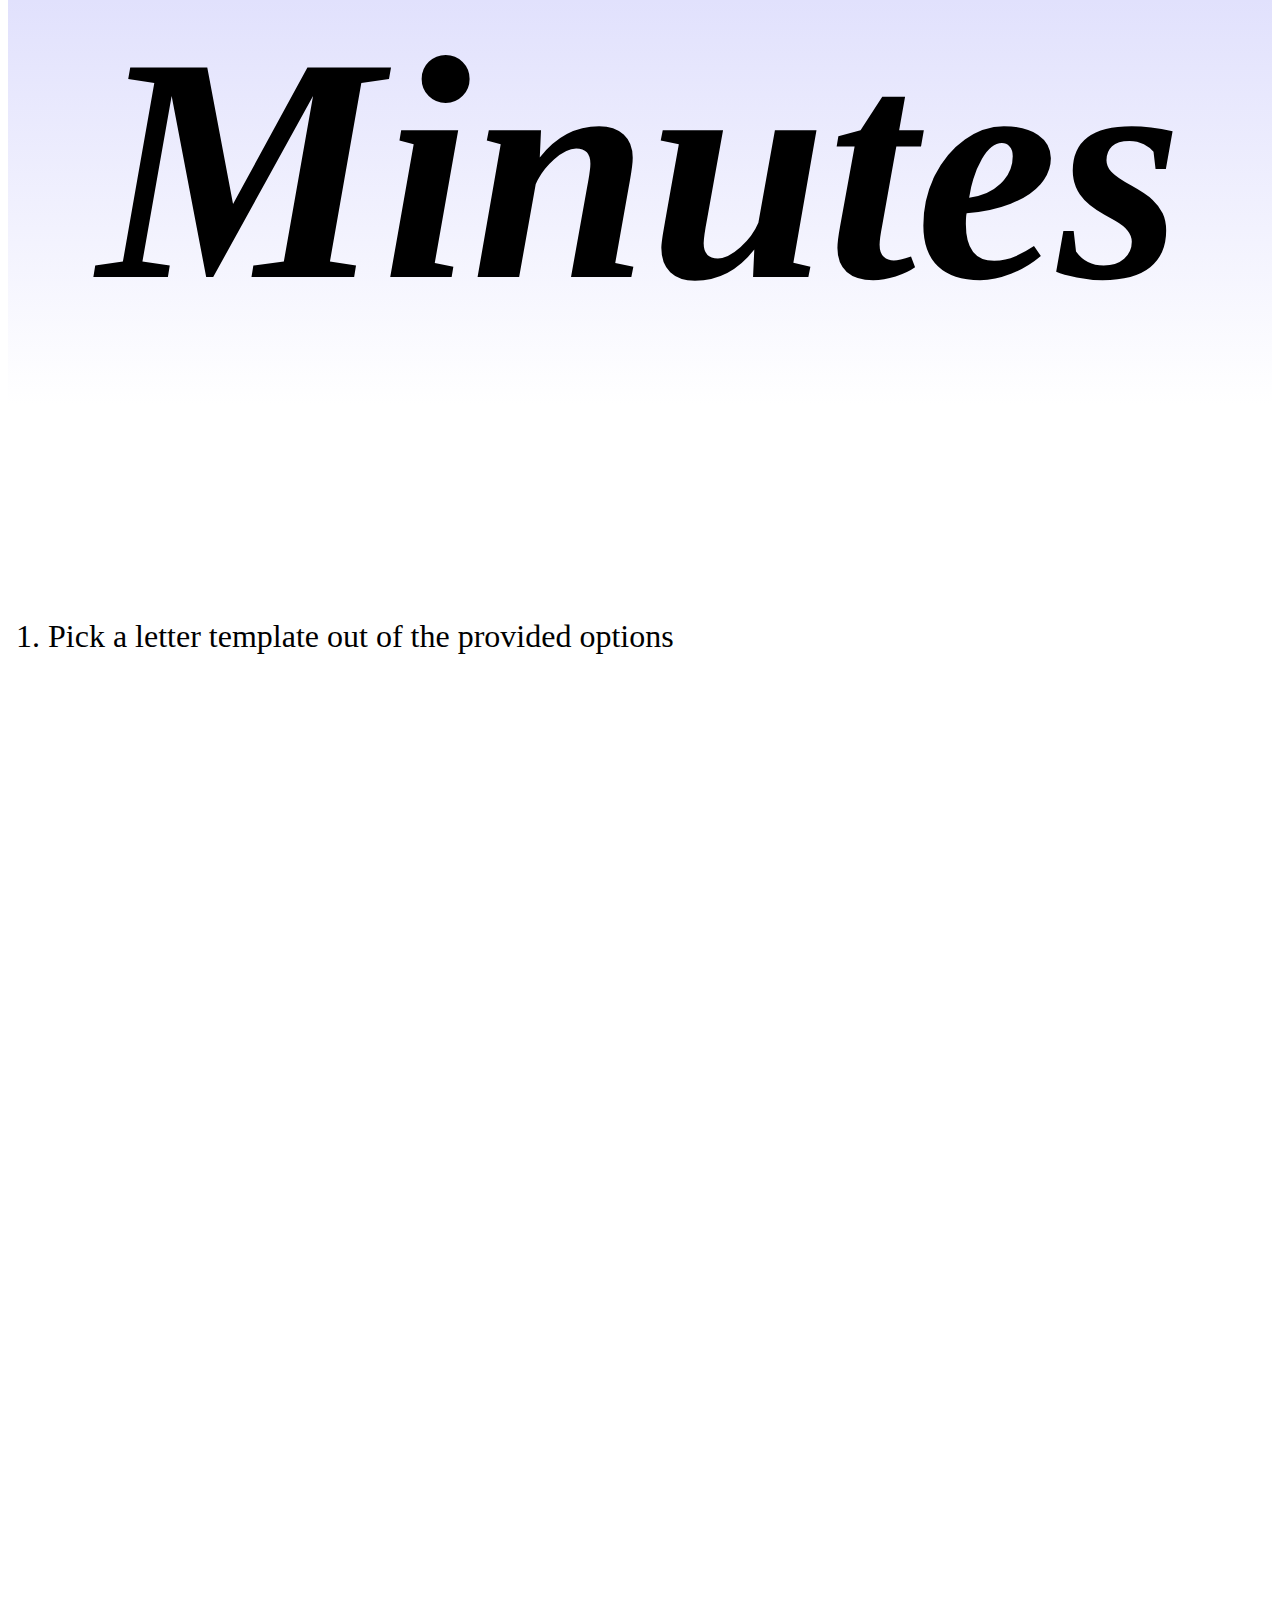
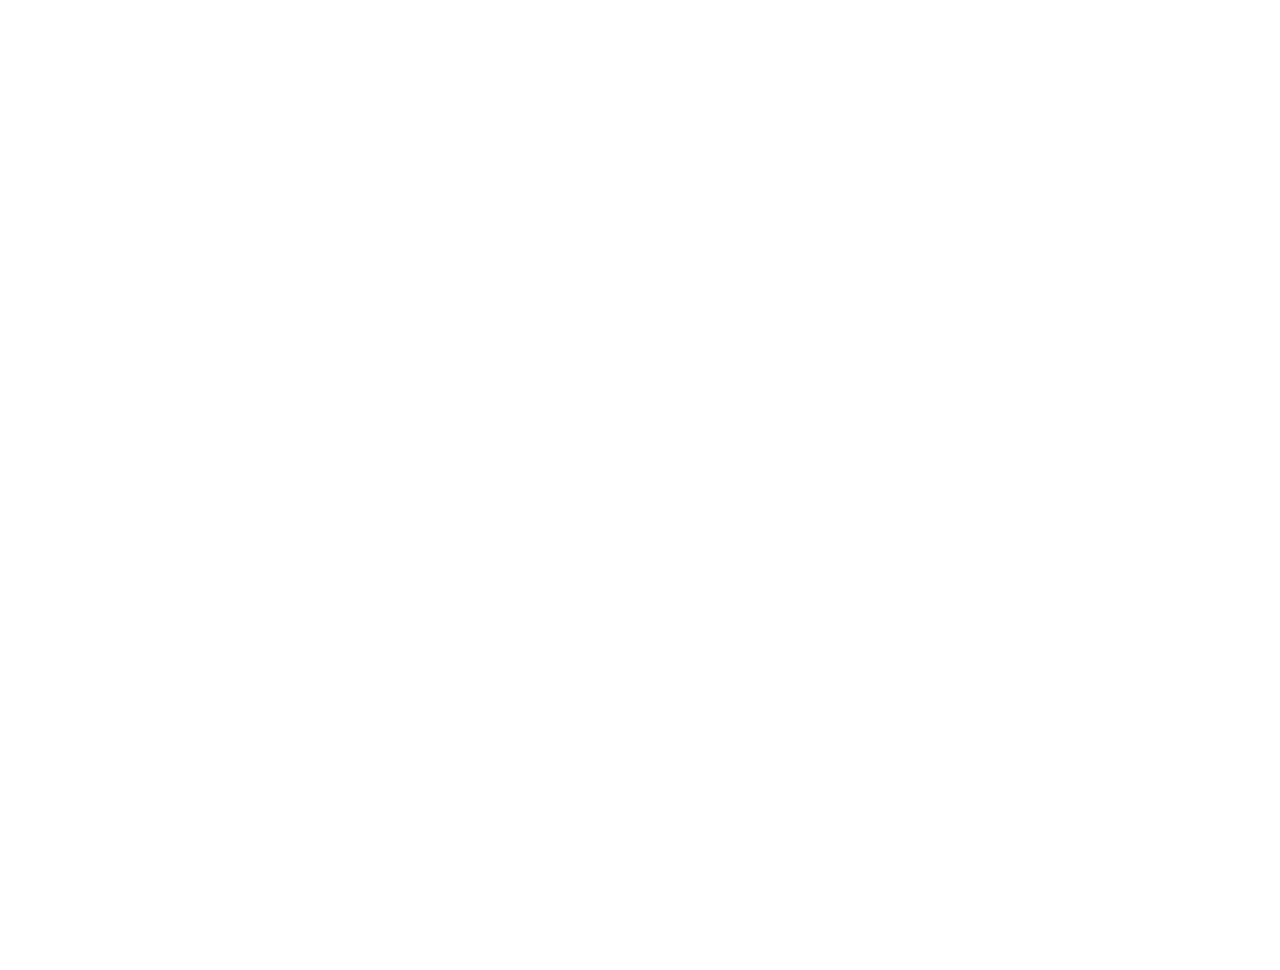
==== commit 13f3cbc6: "Add files via upload" ====
--- a/letterWriting.html
+++ b/letterWriting.html
@@ -28,7 +28,7 @@
       <div class="bg-dark p-4">
         <span class="text-body-secondary"><a href="index.html">Home</a></span><br>
         <span class="text-body-secondary"><a href="letterWriting.html">Letter Writing</a></span><br>
-        <span class="text-body-secondary"><a>More Info</a></span><br>
+        <!-- <span class="text-body-secondary"><a>More Info</a></span><br> -->
       </div>
     </div>
     <nav class="navbar navbar-dark bg-dark">
